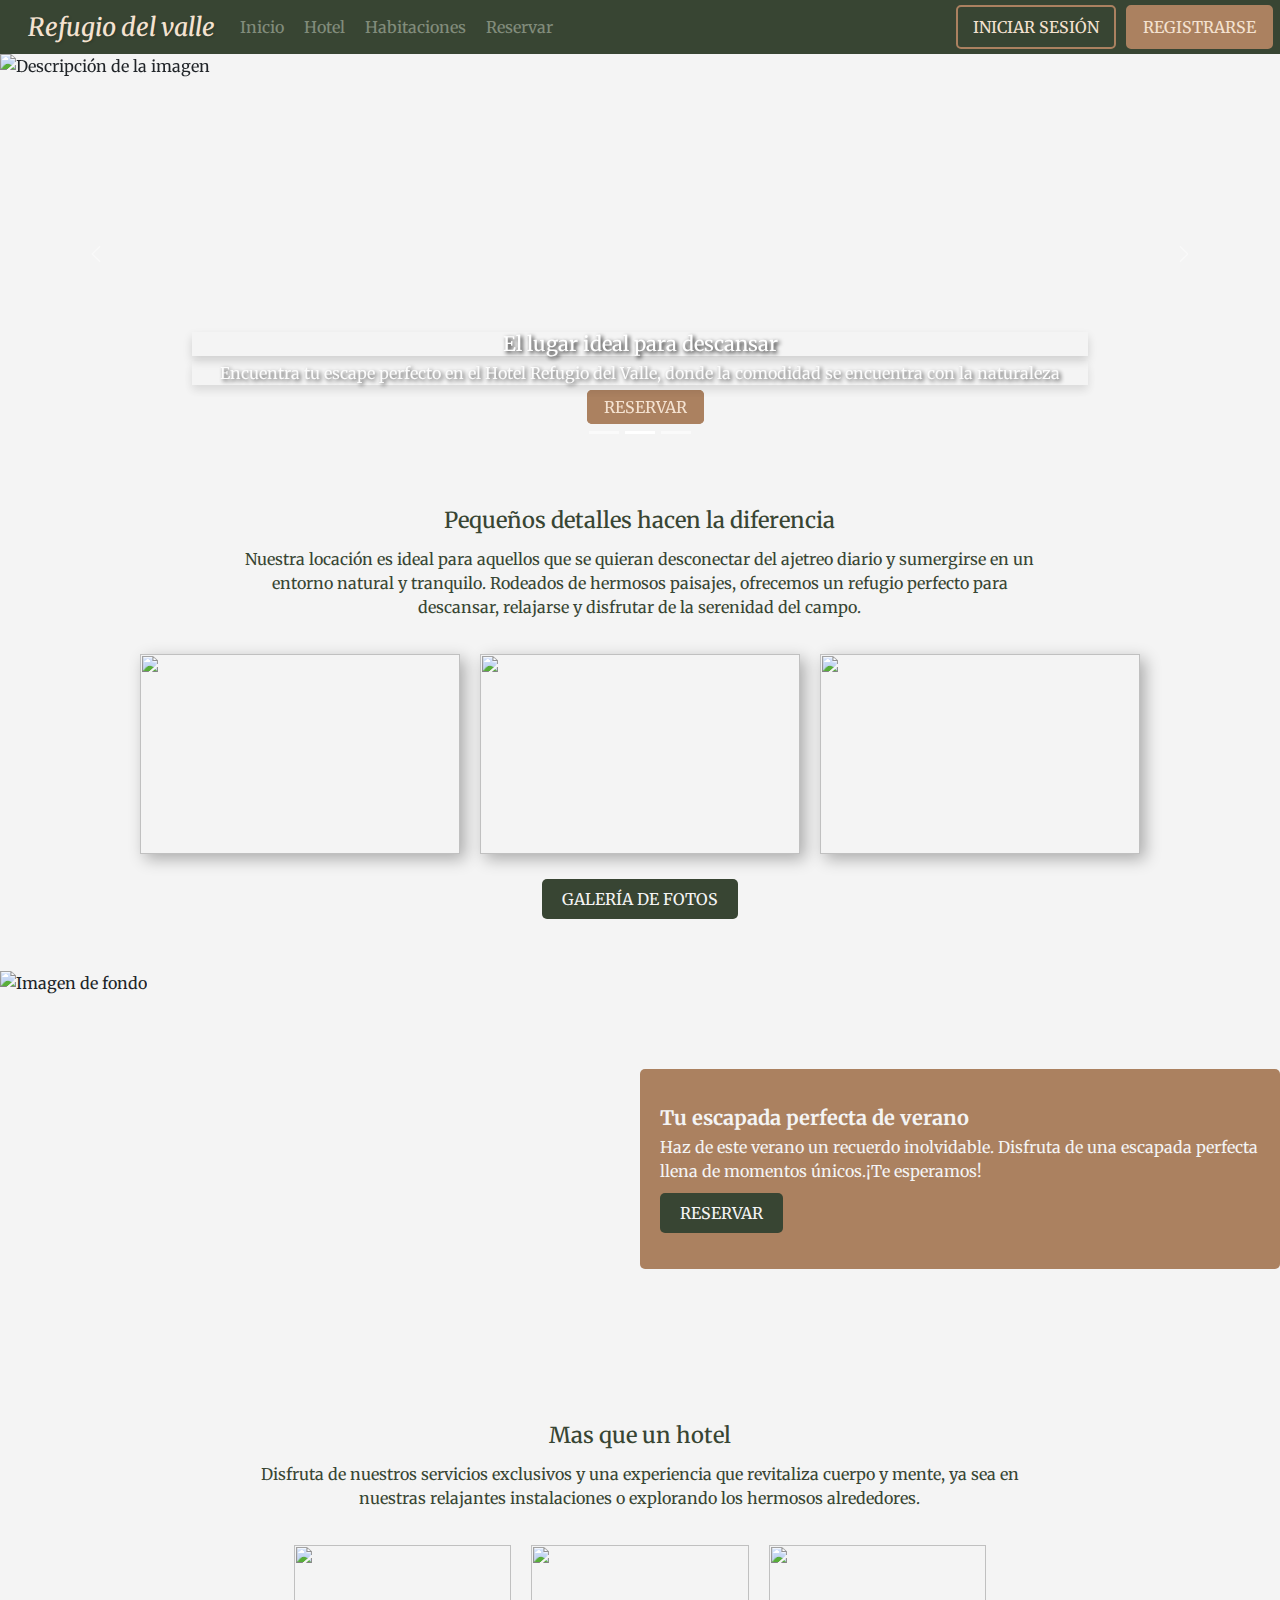
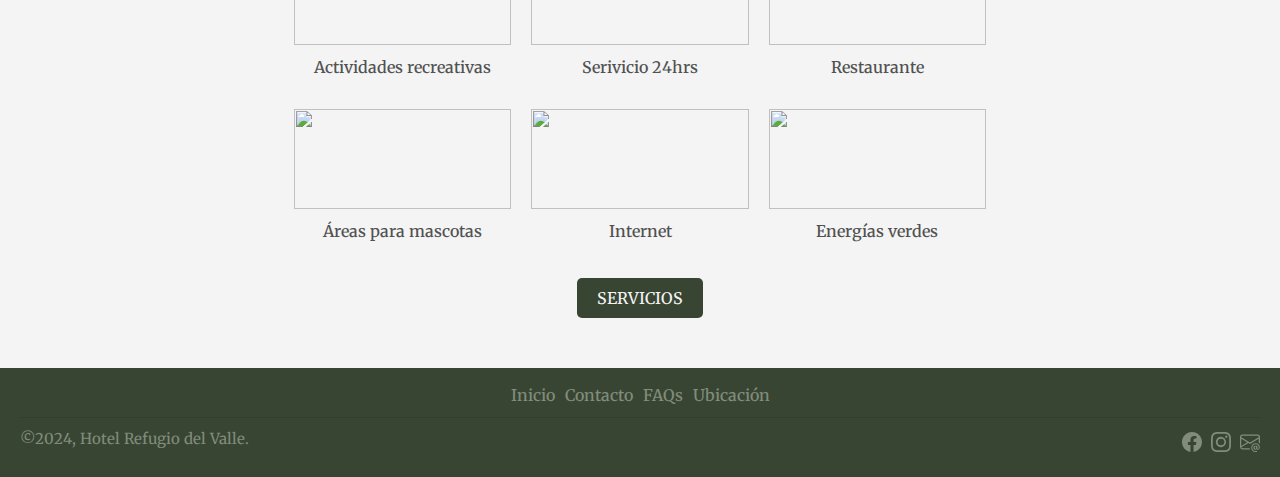
==== index.html @ 4d803c36 "Add files via upload" ====
<!DOCTYPE html>
<html lang="es">

<head>
  <meta charset="UTF-8">
  <meta name="viewport" content="width=device-width, initial-scale=1.0">
  <title>Hotel Refugio del Valle</title>
  <link rel="stylesheet" href="estilos/normalize.css">
  <link rel="shortcut icon" href="imagenes/favicon.ico" type="image/x-icon">
  <link href="https://cdn.jsdelivr.net/npm/bootstrap@5.3.3/dist/css/bootstrap.min.css" rel="stylesheet"
    integrity="sha384-QWTKZyjpPEjISv5WaRU9OFeRpok6YctnYmDr5pNlyT2bRjXh0JMhjY6hW+ALEwIH" crossorigin="anonymous">

  <link rel="preconnect" href="https://fonts.googleapis.com">
  <link rel="preconnect" href="https://fonts.gstatic.com" crossorigin>
  <link
    href="https://fonts.googleapis.com/css2?family=Merriweather:ital,wght@0,300;0,400;0,700;0,900;1,300;1,400;1,700;1,900&family=Playfair+Display:ital,wght@0,400..900;1,400..900&family=Playfair:ital,opsz,wght@0,5..1200,300..900;1,5..1200,300..900&display=swap"
    rel="stylesheet">

  <link rel="stylesheet" href="estilos/index.css">
</head>

<body>
  <header class="navbar navbar-expand-md">
    <div class="container-fluid">
      <a class="margen" href="#">
        <h1>Refugio del valle</h1>
      </a>

      <button class="navbar-toggler" type="button" data-bs-toggle="collapse" data-bs-target="#navbarCollapse"
        aria-controls="navbarCollapse" aria-expanded="false" aria-label="Toggle navigation">
        <span class="navbar-toggler-icon"></span>
      </button>

      <div class=" opciones collapse navbar-collapse" id="navbarCollapse">
        <ul class="navbar-nav me-auto mb-2 mb-md-0">
          <li class="nav-item">
            <a class="nav-link" href="index.html">Inicio</a>
          </li>
          <li class="nav-item">
            <a class="nav-link" href="hotel.html">Hotel</a>
          </li>
          <li class="nav-item">
            <a class="nav-link" href="habitacion.html">Habitaciones</a>
          </li>
          <li class="nav-item">
            <a class="nav-link" href="reserva.html">Reservar</a>
          </li>
        </ul>
        <div class="d-flex" role="search">
          <a id="btn-iniciar" class="botones mayusculas" href="">Iniciar sesión</a>
          <a id="btn-registrar" class="botones mayusculas" href="">Registrarse</a>
        </div>
      </div>
    </div>
  </header>

  <main>
    <div id="myCarousel" class="carousel slide mb-6" data-bs-ride="carousel">
      <div class="carousel-indicators">
        <button type="button" data-bs-target="#myCarousel" data-bs-slide-to="0" class="" aria-label="Slide 1"></button>
        <button type="button" data-bs-target="#myCarousel" data-bs-slide-to="1" aria-label="Slide 2" class="active"
          aria-current="true"></button>
        <button type="button" data-bs-target="#myCarousel" data-bs-slide-to="2" aria-label="Slide 3" class=""></button>
      </div>
      <div class="carousel-inner">
        <div class="carousel-item">
          <img src="imagenes/carrusel1.jpg" alt="Descripción de la imagen" class="d-block w-100 carousel-img-altura" />
          <div class="container">
            <div class="carousel-caption text-start">
              <h2 class="shadow">Conoce nuestros servicios</h2>
              <p class="opacity-75 shadow">Desde el desayuno hasta la relajación. Explora los servicios que te ofrecemos
                para disfrutar al máximo</p>
              <p><a class="botones-carrusel mayusculas botones" href="#">Servicios</a></p>
            </div>
          </div>
        </div>
        <div class="carousel-item active">
          <img src="imagenes/carrusel2.2.jpg" alt="Descripción de la imagen"
            class="d-block w-100 carousel-img-altura" />
          <div class="container">
            <div class="carousel-caption">
              <h2 class="shadow">El lugar ideal para descansar</h2>
              <p class="opacity-75 shadow">Encuentra tu escape perfecto en el Hotel Refugio del Valle, donde la
                comodidad se encuentra con la naturaleza</p>
              <p><a class="botones-carrusel mayusculas botones" href="#">Reservar</a></p>
            </div>
          </div>
        </div>
        <div class="carousel-item">
          <img src="imagenes/carrusel3.jpg" alt="Descripción de la imagen" class="d-block w-100 carousel-img-altura" />
          <div class="container">
            <div class="carousel-caption text-end">
              <h2 class="shadow">Conoce nuestras habitaciones</h2>
              <p class="opacity-75 shadow">Habitaciones que invitan al descanso, un espacio donde cada detalle está
                pensado para ti.</p>
              <p><a class="botones-carrusel mayusculas botones" href="#">Habitaciones</a></p>
            </div>
          </div>
        </div>
      </div>
      <button class="carousel-control-prev" type="button" data-bs-target="#myCarousel" data-bs-slide="prev">
        <span class="carousel-control-prev-icon" aria-hidden="true"></span>
        <span class="visually-hidden">Previous</span>
      </button>
      <button class="carousel-control-next" type="button" data-bs-target="#myCarousel" data-bs-slide="next">
        <span class="carousel-control-next-icon" aria-hidden="true"></span>
        <span class="visually-hidden">Next</span>
      </button>
    </div> <!--Fin carrousel-->

    <div class="contenedor">
      <div class="texto-contenedor">
        <p class="titulo-contenedor">Pequeños detalles hacen la diferencia</p>
        <p> Nuestra locación es ideal para aquellos que se quieran desconectar del ajetreo diario y sumergirse en un
          entorno natural y tranquilo. Rodeados de hermosos paisajes, ofrecemos un refugio perfecto para descansar,
          relajarse y disfrutar de la serenidad del campo.</p>
      </div>
      <div id="contenedor-imagenes">
        <div>
          <img src="imagenes/galeria-fotos/hotel1.jpg" alt="">
        </div>

        <div>
          <img src="imagenes/galeria-fotos/hotel2.jpg" alt="">
        </div>

        <div>
          <img src="imagenes/galeria-fotos/hotel3.jpg" alt="">
        </div>

      </div>
      <a class="boton-galeria mayusculas " href="galeria.html">Galería de fotos</a>
    </div>

    <div class="contenido-img">
      <img src="imagenes/img-principal.jpg" alt="Imagen de fondo" class="background-image">

      <div class="sobreponer">
        <div class="contenido-texto">
          <h2>Tu escapada perfecta de verano</h2>
          <p>Haz de este verano un recuerdo inolvidable. Disfruta de una escapada perfecta llena de momentos únicos.¡Te
            esperamos!</p>
          <a class="boton-galeria mayusculas">Reservar</a>
        </div>
      </div>
    </div>

    <div class="contenedor">
      <div class="texto-contenedor">
        <p class="titulo-contenedor">Mas que un hotel</p>
        <p> Disfruta de nuestros servicios exclusivos y una experiencia que revitaliza cuerpo y mente, ya sea en
          nuestras relajantes instalaciones o explorando los hermosos alrededores.</p>
      </div>
      <div id="contenedor-iconos">
        <div>
          <img src="imagenes/iconos/bicicleta.svg" alt="">
          <p class="texto-icono">Actividades recreativas</p>
        </div>

        <div>
          <img src="imagenes/iconos/servicio24hrs.svg" alt="">
          <p class="texto-icono">Serivicio 24hrs</p>
        </div>

        <div>
          <img src="imagenes/iconos/restaurante.svg" alt="">
          <p class="texto-icono">Restaurante</p>
        </div>

        <div>
          <img src="imagenes/iconos/mascotas.svg" alt="">
          <p class="texto-icono">Áreas para mascotas</p>
        </div>

        <div>
          <img src="imagenes/iconos/internet.svg" alt="">
          <p class="texto-icono">Internet</p>
        </div>

        <div>
          <img src="imagenes/iconos/energiaverde.svg" alt="">
          <p class="texto-icono">Energías verdes</p>
        </div>

      </div>
      <a class="boton-galeria mayusculas " href="">Servicios</a>
    </div>
  </main>


  <footer>

    <div class="opciones flex centrar-footer borde">
      <ul class="navegacion centrar-footer">
        <li><a href="index.html">Inicio</a></li>
        <li><a href="informacion.html">Contacto</a></li>
        <li><a href="preguntas.html">FAQs</a></li>
        <li><a href="https://maps.app.goo.gl/55ksEhtWyvW1TJZP9" target="_blank">Ubicación</a></li>
      </ul>
    </div>

    <hr>

    <div id="seccion-final">
      <div>
        <p>©2024, Hotel Refugio del Valle.</p>
      </div>

      <div>
        <ul id="iconos">
          <li><a href="#"> <svg xmlns="http://www.w3.org/2000/svg" width="16" height="16" fill="currentColor"
                class="bi bi-facebook icono" viewBox="0 0 16 16">
                <path
                  d="M16 8.049c0-4.446-3.582-8.05-8-8.05C3.58 0-.002 3.603-.002 8.05c0 4.017 2.926 7.347 6.75 7.951v-5.625h-2.03V8.05H6.75V6.275c0-2.017 1.195-3.131 3.022-3.131.876 0 1.791.157 1.791.157v1.98h-1.009c-.993 0-1.303.621-1.303 1.258v1.51h2.218l-.354 2.326H9.25V16c3.824-.604 6.75-3.934 6.75-7.951" />
              </svg> </a></li>
          <li><a href="#"><svg xmlns="http://www.w3.org/2000/svg" width="16" height="16" fill="currentColor"
                class="bi bi-instagram icono" viewBox="0 0 16 16">
                <path
                  d="M8 0C5.829 0 5.556.01 4.703.048 3.85.088 3.269.222 2.76.42a3.9 3.9 0 0 0-1.417.923A3.9 3.9 0 0 0 .42 2.76C.222 3.268.087 3.85.048 4.7.01 5.555 0 5.827 0 8.001c0 2.172.01 2.444.048 3.297.04.852.174 1.433.372 1.942.205.526.478.972.923 1.417.444.445.89.719 1.416.923.51.198 1.09.333 1.942.372C5.555 15.99 5.827 16 8 16s2.444-.01 3.298-.048c.851-.04 1.434-.174 1.943-.372a3.9 3.9 0 0 0 1.416-.923c.445-.445.718-.891.923-1.417.197-.509.332-1.09.372-1.942C15.99 10.445 16 10.173 16 8s-.01-2.445-.048-3.299c-.04-.851-.175-1.433-.372-1.941a3.9 3.9 0 0 0-.923-1.417A3.9 3.9 0 0 0 13.24.42c-.51-.198-1.092-.333-1.943-.372C10.443.01 10.172 0 7.998 0zm-.717 1.442h.718c2.136 0 2.389.007 3.232.046.78.035 1.204.166 1.486.275.373.145.64.319.92.599s.453.546.598.92c.11.281.24.705.275 1.485.039.843.047 1.096.047 3.231s-.008 2.389-.047 3.232c-.035.78-.166 1.203-.275 1.485a2.5 2.5 0 0 1-.599.919c-.28.28-.546.453-.92.598-.28.11-.704.24-1.485.276-.843.038-1.096.047-3.232.047s-2.39-.009-3.233-.047c-.78-.036-1.203-.166-1.485-.276a2.5 2.5 0 0 1-.92-.598 2.5 2.5 0 0 1-.6-.92c-.109-.281-.24-.705-.275-1.485-.038-.843-.046-1.096-.046-3.233s.008-2.388.046-3.231c.036-.78.166-1.204.276-1.486.145-.373.319-.64.599-.92s.546-.453.92-.598c.282-.11.705-.24 1.485-.276.738-.034 1.024-.044 2.515-.045zm4.988 1.328a.96.96 0 1 0 0 1.92.96.96 0 0 0 0-1.92m-4.27 1.122a4.109 4.109 0 1 0 0 8.217 4.109 4.109 0 0 0 0-8.217m0 1.441a2.667 2.667 0 1 1 0 5.334 2.667 2.667 0 0 1 0-5.334" />
              </svg></a></li>
          <li><a href="mailto:hotelrefugiovalle@gmail.com"><svg xmlns="http://www.w3.org/2000/svg" width="16"
                height="16" fill="currentColor" class="bi bi-envelope-at icono" viewBox="0 0 16 16">
                <path
                  d="M2 2a2 2 0 0 0-2 2v8.01A2 2 0 0 0 2 14h5.5a.5.5 0 0 0 0-1H2a1 1 0 0 1-.966-.741l5.64-3.471L8 9.583l7-4.2V8.5a.5.5 0 0 0 1 0V4a2 2 0 0 0-2-2zm3.708 6.208L1 11.105V5.383zM1 4.217V4a1 1 0 0 1 1-1h12a1 1 0 0 1 1 1v.217l-7 4.2z" />
                <path
                  d="M14.247 14.269c1.01 0 1.587-.857 1.587-2.025v-.21C15.834 10.43 14.64 9 12.52 9h-.035C10.42 9 9 10.36 9 12.432v.214C9 14.82 10.438 16 12.358 16h.044c.594 0 1.018-.074 1.237-.175v-.73c-.245.11-.673.18-1.18.18h-.044c-1.334 0-2.571-.788-2.571-2.655v-.157c0-1.657 1.058-2.724 2.64-2.724h.04c1.535 0 2.484 1.05 2.484 2.326v.118c0 .975-.324 1.39-.639 1.39-.232 0-.41-.148-.41-.42v-2.19h-.906v.569h-.03c-.084-.298-.368-.63-.954-.63-.778 0-1.259.555-1.259 1.4v.528c0 .892.49 1.434 1.26 1.434.471 0 .896-.227 1.014-.643h.043c.118.42.617.648 1.12.648m-2.453-1.588v-.227c0-.546.227-.791.573-.791.297 0 .572.192.572.708v.367c0 .573-.253.744-.564.744-.354 0-.581-.215-.581-.8Z" />
              </svg></a></li>
        </ul>
      </div>
    </div>
    </div>

  </footer>

  <script src="https://cdn.jsdelivr.net/npm/bootstrap@5.3.3/dist/js/bootstrap.bundle.min.js"
    integrity="sha384-YvpcrYf0tY3lHB60NNkmXc5s9fDVZLESaAA55NDzOxhy9GkcIdslK1eN7N6jIeHz"
    crossorigin="anonymous"></script>

  <script src="funciones/script.js"></script>
</body>

</html>
---- estilos/index.css ----
:root {
    --fondo: #f4f4f4;
    --primario: #F4E2D1;
    --secundario: #384533;
    --verdeClaro: #d2d3c1;
    --colorLinks: #818c7b;
    --arcilla: #ab8160;
    --grisOscuro: #515151;
    --blanco: #ffffff;
}

html {
    box-sizing: border-box;
    font-size: 62.5%;
}

*,
*:before,
*:after {
    box-sizing: inherit;
}

body {
    font-family: 'Merriweather';
    font-size: 1.6rem;
    background-color: var(--fondo);
}

header {
    background-color: var(--secundario);
    padding: 2rem 2rem;
}

h1 {
    color: var(--primario);
    font-style: italic;
    text-shadow: 1px 1px 3px rgba(0, 0, 0, 0.2);
    margin: 0;
}


.margen {
    margin: 0 2rem;
}

a {
    text-decoration: none;
}

.opciones ul {
    display: flex;
    gap: 1rem;
    list-style: none;
    margin: 0;
    padding: 0;
}

.opciones ul li a {
    color: var(--colorLinks);
    font-weight: 500;
    padding: 0.5rem 0;
    transition: color 0.3s;
}

.opciones ul li a:hover {
    color: var(--primario);
}

.navbar-brand {
    font-size: 3rem;
    font-weight: 400;
    color: var(--verdeClaro);
    font-style: italic;
}

.mayusculas {
    text-transform: uppercase;
}

.botones {
    border: 0.2rem solid var(--arcilla);
    border-radius: 0.5rem;
    color: var(--primario);
    padding: 0.8rem 1.5rem;
    cursor: pointer;
    transition: background-color 0.3s, transform 0.2s;
    margin-left: 1rem;
    text-align: center;
}

.botones:hover {
    box-shadow: 0 5px 15px rgba(0, 0, 0, 0.5);
}

#btn-iniciar {
    background-color: var(--secundario);
    color: var(--primario);
}

#btn-iniciar:hover {
    background-color: var(--arcilla);
}

#btn-registrar {
    background-color: var(--arcilla);
    color: var(--primario);

}

#btn-registrar:hover {
    background-color: var(--secundario);
}

.d-flex {
    display: flex;
    justify-content: center;
    align-items: center;
}

/* carrusel */
.shadow {
    text-shadow: 2px 2px 4px #000000;
}

.carousel-img-altura {
    height: 40rem;
    object-fit: cover;
}

.botones-carrusel {
    border: 0.2rem solid var(--arcilla);
    background-color: var(--arcilla);
    border-radius: 0.5rem;
    color: var(--primario);
    padding: 0.5rem 1.5rem;
    cursor: pointer;
}

@media (max-width: 760px) {
    .opciones ul {
        flex-direction: column;
        gap: 0.5rem;
    }

    .d-flex {
        flex-direction: column;
        gap: 0.5rem;
    }

    .navegacion {
        display: flex;
        flex-direction: column;
        align-items: center;
        padding: 0;
    }
}


/* main */

.contenedor {
    max-width: 90%;
    margin: 5rem auto;
    display: flex;
    flex-direction: column;
    align-items: center;
    text-align: center;
}

.texto-contenedor {
    max-width: 70%;
    margin-bottom: 2.5rem;
  }

#contenedor-imagenes {
    display: grid;
    grid-template-columns: repeat(3, 1fr);
    gap: 2rem;
    width: 100%;
    max-width: 100rem;
    margin-bottom: 2.5rem;
}

@media (max-width: 760px) {
    #contenedor-imagenes {
        grid-template-columns: repeat(1, 1fr);
    }
}

#contenedor-imagenes img {
    width: 100%;
    height: 20rem;
    object-fit: cover;
    box-shadow: 5px 5px 15px rgba(0, 0, 0, 0.3);
}

#contenedor-imagenes div {
    display: flex;
    flex-direction: column;
    align-items: center;
}

.titulo-contenedor{
    font-size: 2.2rem;
    font-weight:500;
}

.texto-contenedor p{
    color: var(--secundario);
}

.boton-galeria {
    background-color: var(--secundario);
    border-radius: 0.5rem;
    color: var(--fondo);
    padding: 0.8rem 2rem;
    cursor: pointer;
    transition: background-color 0.3s, transform 0.2s;
    text-align: center;
}

.boton-galeria:hover {
    box-shadow: 0 5px 15px rgba(0, 0, 0, 0.5);
}

/* Contenedor */
.contenido-img {
    position: relative;
    width: 100%;
    height: 40rem;
}

.background-image {
    width: 100%;
    height: 100%;
    object-fit: cover;
}

.sobreponer {
    position: absolute;
    top: 50%;
    right: 0%;
    transform: translateY(-50%);
    background-color: var(--arcilla);
    color: var(--fondo);
    padding: 2rem;
    border-radius: 0.5rem;
    height: 50%;
    width: 50%;
}

.contenido-texto {
    display: flex;
    flex-direction: column;
    justify-content: center;
    align-items: flex-start; 
    height: 100%;
}

.contenido-texto h2{
    font-weight: bold;
}

@media screen and (max-width: 760px) {
    .contenido-img {
        height: auto; 
    }

    .sobreponer {
        width: 90%;
        height: auto; 
        padding: 1rem;
    }
}

/* contenedor iconos */

#contenedor-iconos {
    display: grid;
    grid-template-columns: repeat(3, 1fr);
    gap: 2rem;
    width: 100%;
    max-width: 60%;
    margin-bottom: 2.5rem;
}

@media (max-width: 760px) {
    #contenedor-iconos {
        grid-template-columns: repeat(2, 1fr);
    }
}


#contenedor-iconos img {
    width: 100%;
    height: 10rem;
    object-fit:contain;
}

#contenedor-iconos div {
    display: flex;
    flex-direction: column;
    align-items: center;
}

.texto-icono{
    padding-top: 1rem;
    color: var(--grisOscuro);
    font-weight: 500;
}

/* footer */

footer {
    background-color: var(--secundario);
    padding: 1.5rem 2rem;
}

.centrar-footer {
    justify-content: center;
}

#seccion-final {
    display: flex;
    justify-content: space-between;
}


#seccion-final p {
    color: var(--colorLinks);
    font-size: 1.5rem;
}

#iconos li {
    display: inline;
}

.icono {
    width: 2rem;
    height: 2rem;
    margin-right: 0.5rem;
    fill: var(--colorLinks);
}

#iconos li:last-child .icono {
    margin-right: 0;
}
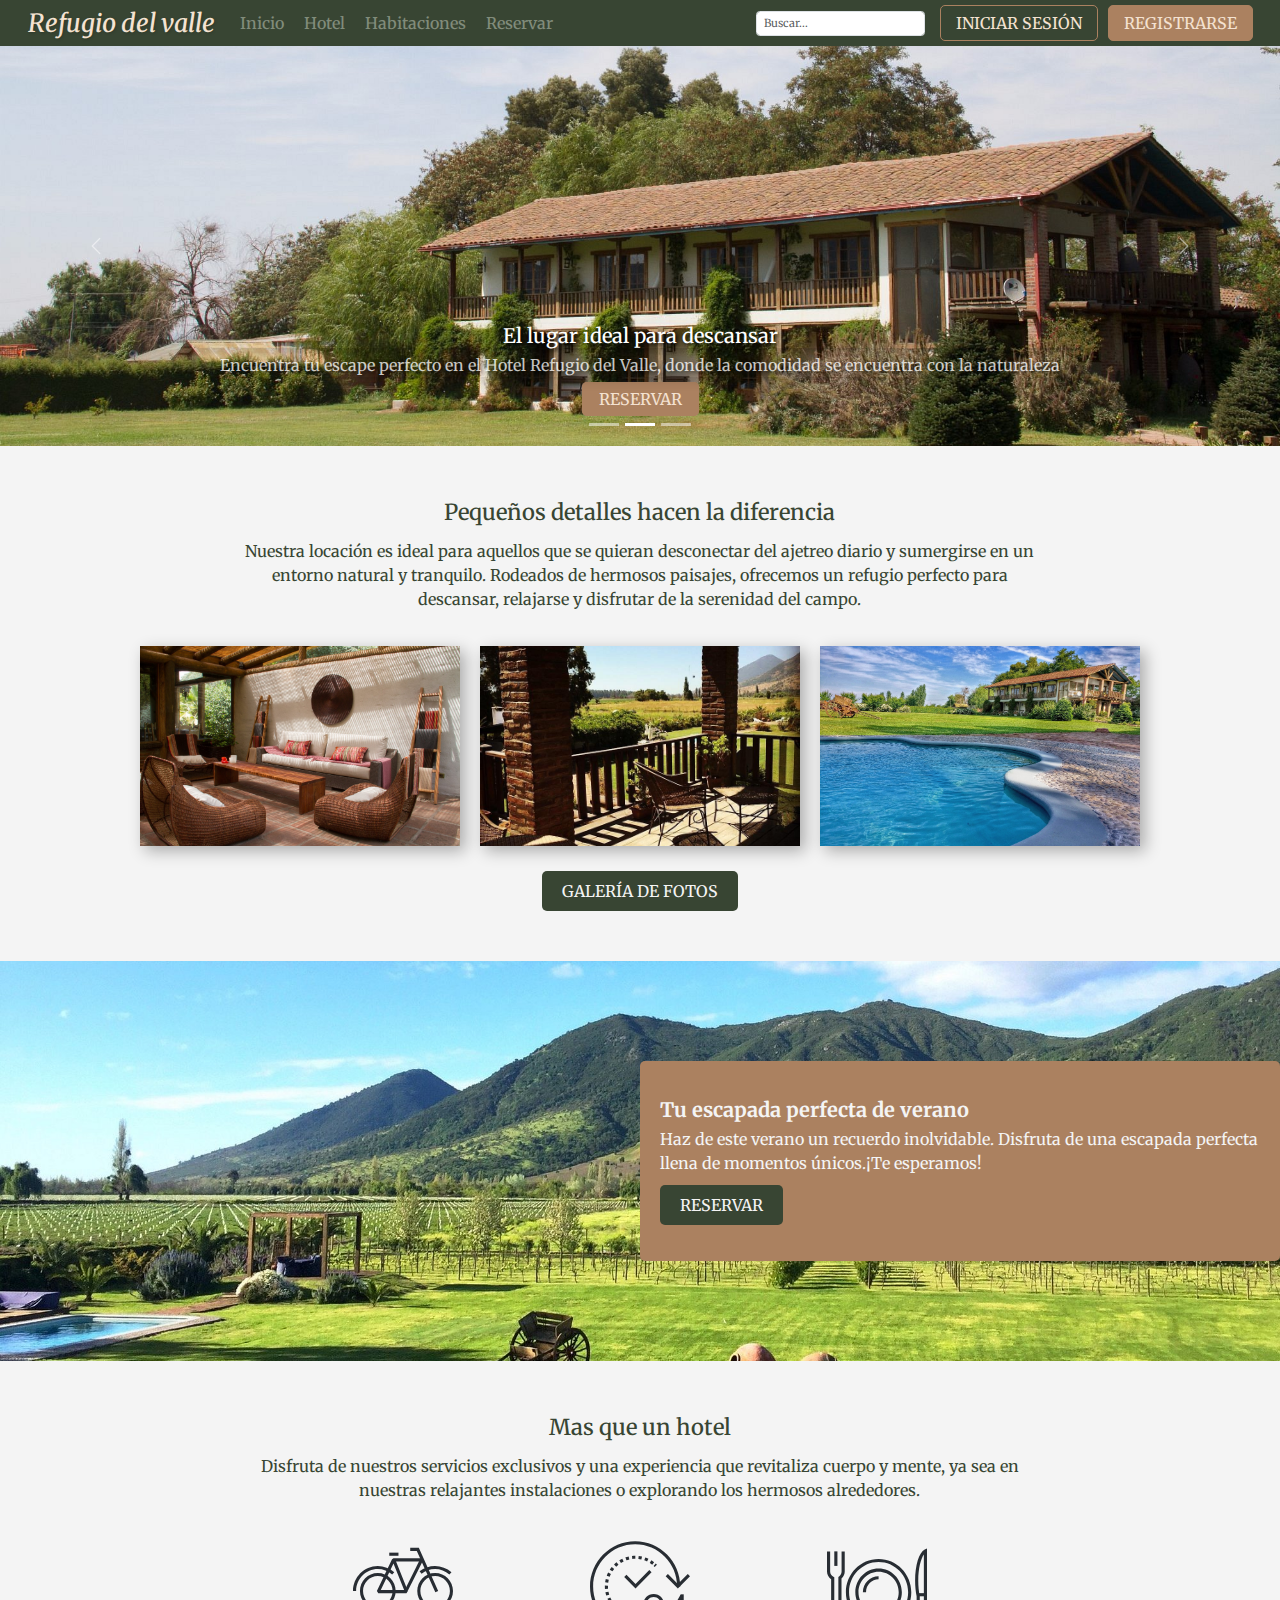
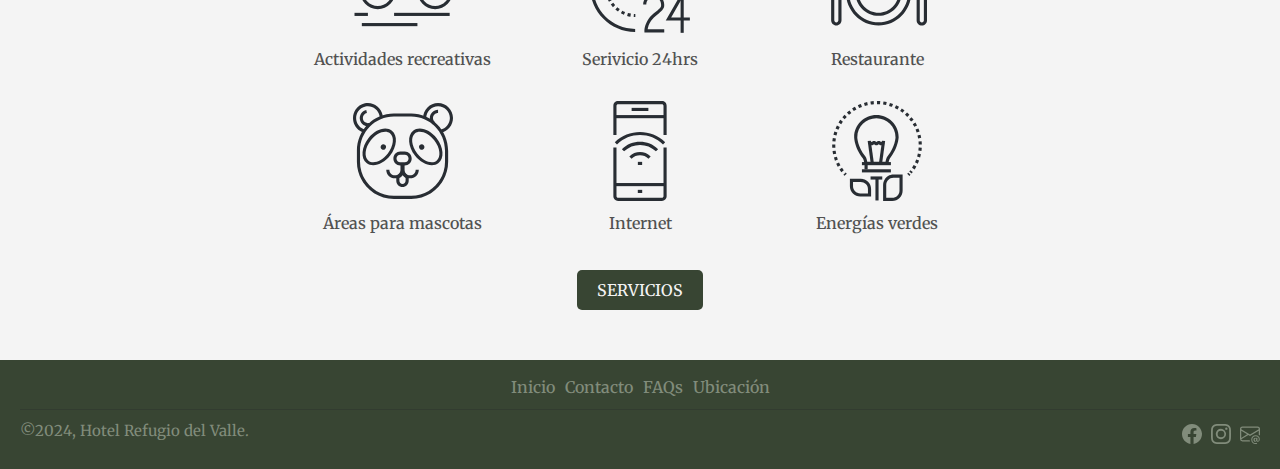
==== commit e6f9ed76: "cambie header" ====
--- a/index.html
+++ b/index.html
@@ -20,7 +20,33 @@
 </head>
 
 <body>
-  <header class="navbar navbar-expand-md">
+  <!-- <header class="p-3">
+    <div class="container">
+      <div class=" opciones d-flex flex-wrap align-items-center justify-content-center justify-content-lg-start">
+        <a href="index.html" class="d-flex align-items-center mb-2 mb-lg-0 text-decoration-none">
+          <img src="imagenes/logo.png" class="bi me-2" width="40" alt="logo">
+        </a>
+
+        <ul class=" nav col-12 col-lg-auto me-lg-auto mb-2 justify-content-center mb-md-0">
+          <li><a href="#" class="nav-link px-2">Inicio</a></li>
+          <li><a href="#" class="nav-link px-2">Hotel</a></li>
+          <li><a href="#" class="nav-link px-2">Habitaciones</a></li>
+          <li><a href="#" class="nav-link px-2">Reservar</a></li>
+        </ul>
+
+        <form class="col-12 col-lg-auto mb-3 mb-lg-0 me-lg-3" role="search">
+          <input type="search" id="busqueda" class="form-control" placeholder="Buscar..." aria-label="Search">
+        </form>
+
+        <div class="text-end">
+          <a id="btn-iniciar" class="botones mayusculas" href="">Iniciar sesión</a>
+          <a id="btn-registrar" class="botones mayusculas" href="">Registrarse</a>
+        </div>
+      </div>
+    </div>
+  </header> -->
+
+ <header class="navbar navbar-expand-md">
     <div class="container-fluid">
       <a class="margen" href="#">
         <h1>Refugio del valle</h1>
@@ -46,13 +72,18 @@
             <a class="nav-link" href="reserva.html">Reservar</a>
           </li>
         </ul>
+
+        <form class=" col-lg-auto mb-3 mb-lg-0 me-lg-2" role="search">
+          <input type="search" id="busqueda" class="form-control" placeholder="Buscar..." aria-label="Search">
+        </form>
+
         <div class="d-flex" role="search">
           <a id="btn-iniciar" class="botones mayusculas" href="">Iniciar sesión</a>
           <a id="btn-registrar" class="botones mayusculas" href="">Registrarse</a>
         </div>
       </div>
     </div>
-  </header>
+  </header> 
 
   <main>
     <div id="myCarousel" class="carousel slide mb-6" data-bs-ride="carousel">
--- a/estilos/index.css
+++ b/estilos/index.css
@@ -73,18 +73,24 @@
     font-style: italic;
 }
 
+#busqueda {
+    height: 2.5rem; /* Aumenta la altura del campo de búsqueda */
+    font-size: 1.1rem; /* Aumenta el tamaño de la fuente del campo de búsqueda */
+    width: 100%;
+    flex: 1
+  }
+
 .mayusculas {
     text-transform: uppercase;
 }
 
 .botones {
-    border: 0.2rem solid var(--arcilla);
+    border: 0.1rem solid var(--arcilla);
     border-radius: 0.5rem;
     color: var(--primario);
-    padding: 0.8rem 1.5rem;
+    padding: 0.5rem 1.5rem;
     cursor: pointer;
     transition: background-color 0.3s, transform 0.2s;
-    margin-left: 1rem;
     text-align: center;
 }
 
@@ -95,6 +101,7 @@
 #btn-iniciar {
     background-color: var(--secundario);
     color: var(--primario);
+    margin-left: 1rem;
 }
 
 #btn-iniciar:hover {
@@ -104,7 +111,7 @@
 #btn-registrar {
     background-color: var(--arcilla);
     color: var(--primario);
-
+    margin-left: 1rem;
 }
 
 #btn-registrar:hover {
@@ -115,6 +122,7 @@
     display: flex;
     justify-content: center;
     align-items: center;
+    margin-right: 2rem;
 }
 
 /* carrusel */
@@ -154,6 +162,11 @@
         padding: 0;
     }
 }
+
+
+
+
+
 
 
 /* main */
